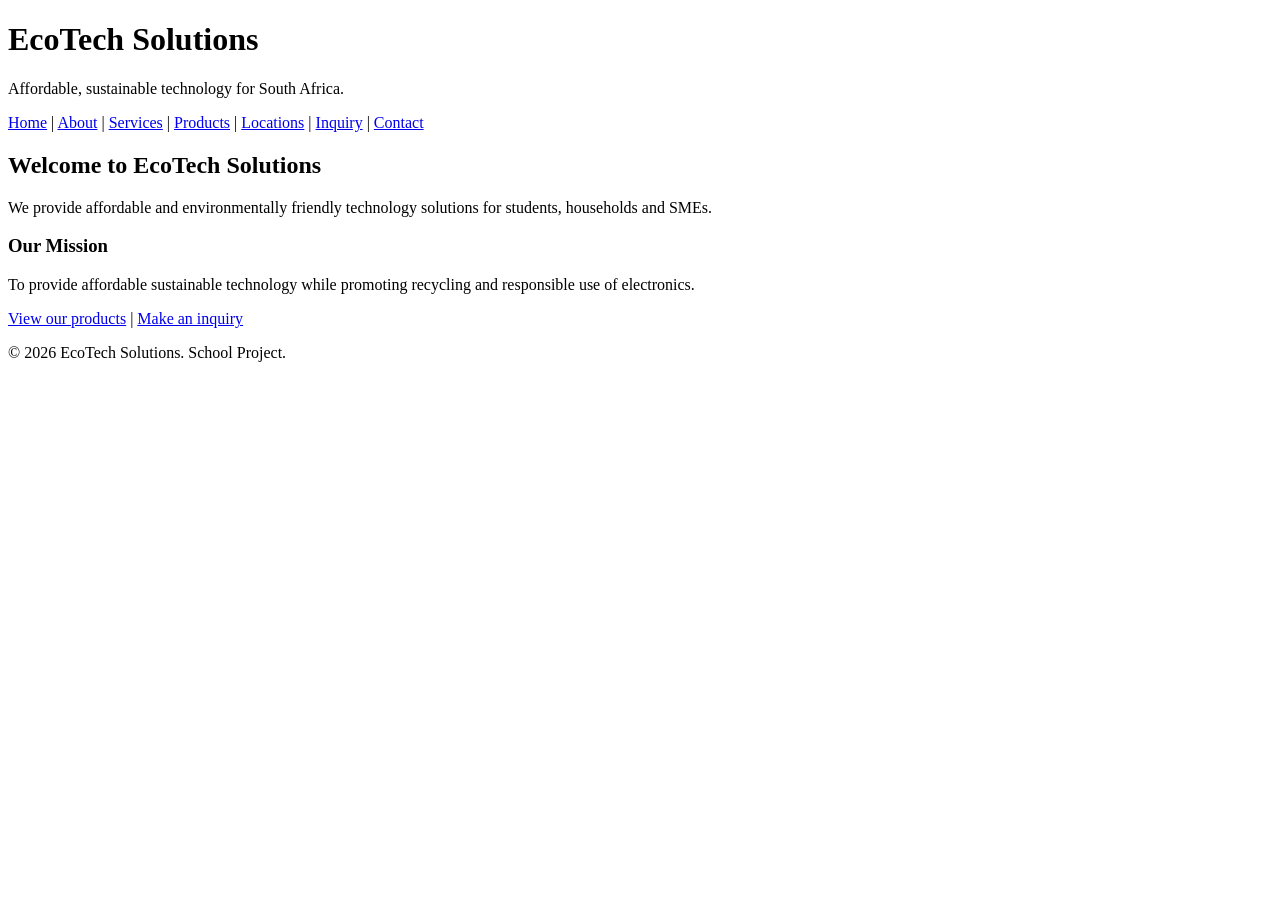
==== index.html @ 3eddca94 "Add files via upload" ====
<!DOCTYPE html>
<html lang="en">
<head>
    <meta charset="UTF-8">
    <meta name="viewport" content="width=device-width, initial-scale=1.0">
    <title>EcoTech Solutions - Home</title>
</head>
<body>
    <header>
        <h1>EcoTech Solutions</h1>
        <p>Affordable, sustainable technology for South Africa.</p>
        <nav>
            <a href="index.html">Home</a> |
            <a href="about.html">About</a> |
            <a href="services.html">Services</a> |
            <a href="products.html">Products</a> |
            <a href="locations.html">Locations</a> |
            <a href="inquiry.html">Inquiry</a> |
            <a href="contact.html">Contact</a>
        </nav>
    </header>

    <main>
        <h2>Welcome to EcoTech Solutions</h2>
        <p>We provide affordable and environmentally friendly technology solutions for students, households and SMEs.</p>

        <h3>Our Mission</h3>
        <p>To provide affordable sustainable technology while promoting recycling and responsible use of electronics.</p>

        <p><a href="products.html">View our products</a> | <a href="inquiry.html">Make an inquiry</a></p>
    </main>

    <footer>
        <p>&copy; 2026 EcoTech Solutions. School Project.</p>
    </footer>
</body>
</html>
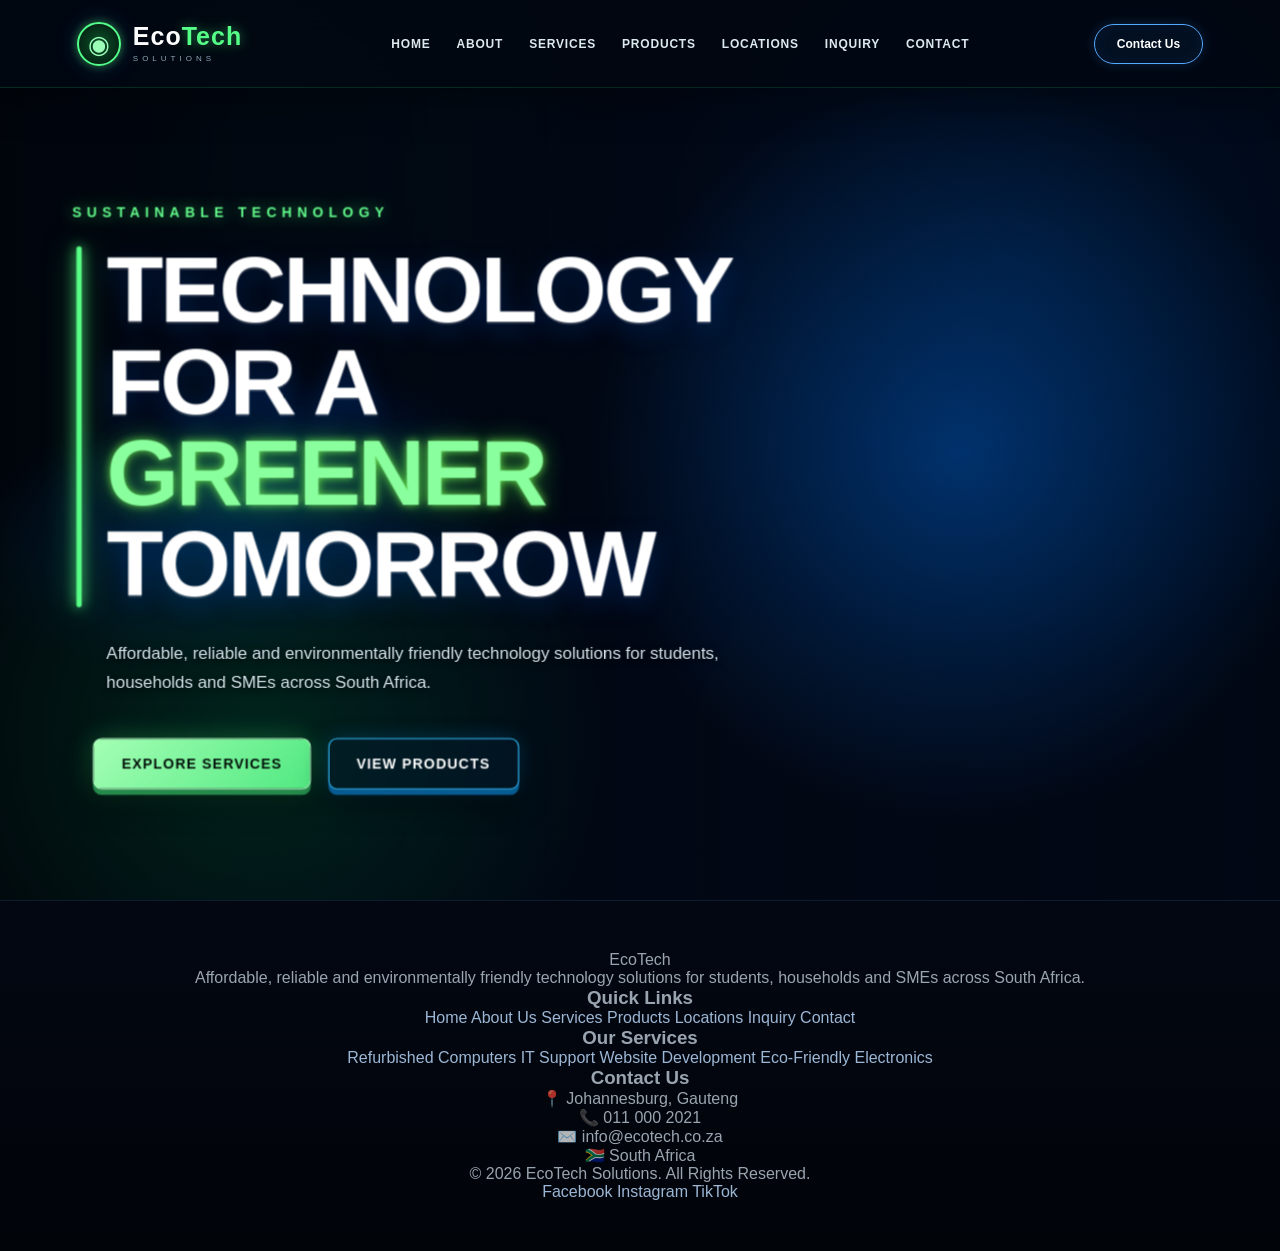
==== commit d12f350c: "Add files via upload" ====
--- a/index.html
+++ b/index.html
@@ -1,37 +1,158 @@
 <!DOCTYPE html>
 <html lang="en">
+
 <head>
     <meta charset="UTF-8">
     <meta name="viewport" content="width=device-width, initial-scale=1.0">
+
     <title>EcoTech Solutions - Home</title>
+
+    <link rel="stylesheet" href="style.css">
 </head>
+
 <body>
-    <header>
-        <h1>EcoTech Solutions</h1>
-        <p>Affordable, sustainable technology for South Africa.</p>
+
+    <!-- HEADER -->
+    <header class="site-header">
+
+        <div class="brand">
+
+            <div class="logo-circle">◉</div>
+
+            <div>
+                <h1>Eco<span>Tech</span></h1>
+                <small>SOLUTIONS</small>
+            </div>
+
+        </div>
+
+
+        <!-- NAVIGATION -->
         <nav>
-            <a href="index.html">Home</a> |
-            <a href="about.html">About</a> |
-            <a href="services.html">Services</a> |
-            <a href="products.html">Products</a> |
-            <a href="locations.html">Locations</a> |
-            <a href="inquiry.html">Inquiry</a> |
+
+            <a href="index.html">Home</a>
+
+            <a href="about.html">About</a>
+
+            <a href="services.html">Services</a>
+
+            <a href="product.html">Products</a>
+
+            <a href="locations.html">Locations</a>
+
+            <a href="inquiry.html">Inquiry</a>
+
             <a href="contact.html">Contact</a>
+
         </nav>
+
+
+        <!-- CONTACT BUTTON -->
+        <a href="contact.html" class="header-button">
+            Contact Us
+        </a>
+
     </header>
 
+
+    <!-- HERO SECTION -->
     <main>
-        <h2>Welcome to EcoTech Solutions</h2>
-        <p>We provide affordable and environmentally friendly technology solutions for students, households and SMEs.</p>
 
-        <h3>Our Mission</h3>
-        <p>To provide affordable sustainable technology while promoting recycling and responsible use of electronics.</p>
+        <section class="hero">
 
-        <p><a href="products.html">View our products</a> | <a href="inquiry.html">Make an inquiry</a></p>
+            <div class="hero-content">
+
+                <p class="eyebrow">
+                    SUSTAINABLE TECHNOLOGY
+                </p>
+
+
+                <h2>
+                    TECHNOLOGY FOR A
+                    <span>GREENER</span>
+                    TOMORROW
+                </h2>
+
+
+                <p class="hero-text">
+                    Affordable, reliable and environmentally friendly
+                    technology solutions for students, households and
+                    SMEs across South Africa.
+                </p>
+
+
+                <div class="hero-buttons">
+
+                    <a href="services.html" class="btn btn-primary">
+                        Explore Services
+                    </a>
+
+                    <a href="product.html" class="btn btn-outline">
+                        View Products
+                    </a>
+
+                </div>
+
+            </div>
+
+        </section>
+
     </main>
 
-    <footer>
-        <p>&copy; 2026 EcoTech Solutions. School Project.</p>
-    </footer>
-</body>
-</html>
+    <footer class="site-footer">
+
+    <div class="footer-container">
+
+        <div class="footer-brand">
+            <div class="footer-logo">
+                <span>Eco</span>Tech
+            </div>
+
+            <p>
+                Affordable, reliable and environmentally friendly
+                technology solutions for students, households and SMEs
+                across South Africa.
+            </p>
+        </div>
+
+        <div class="footer-section">
+            <h3>Quick Links</h3>
+            <a href="index.html">Home</a>
+            <a href="about.html">About Us</a>
+            <a href="services.html">Services</a>
+            <a href="products.html">Products</a>
+            <a href="locations.html">Locations</a>
+            <a href="inquiry.html">Inquiry</a>
+            <a href="contact.html">Contact</a>
+        </div>
+
+        <div class="footer-section">
+            <h3>Our Services</h3>
+            <a href="services.html">Refurbished Computers</a>
+            <a href="services.html">IT Support</a>
+            <a href="services.html">Website Development</a>
+            <a href="services.html">Eco-Friendly Electronics</a>
+        </div>
+
+        <div class="footer-section">
+            <h3>Contact Us</h3>
+            <p>📍 Johannesburg, Gauteng</p>
+            <p>📞 011 000 2021</p>
+            <p>✉️ info@ecotech.co.za</p>
+            <p>🇿🇦 South Africa</p>
+        </div>
+
+    </div>
+
+    <div class="footer-bottom">
+        <p>© 2026 EcoTech Solutions. All Rights Reserved.</p>
+
+        <div class="footer-social">
+            <a href="#">Facebook</a>
+            <a href="#">Instagram</a>
+            <a href="#">TikTok</a>
+        </div>
+    </div>
+
+</footer>
+
--- a/style.css
+++ b/style.css
@@ -0,0 +1,1545 @@
+* {
+    margin: 0;
+    padding: 0;
+    box-sizing: border-box;
+}
+
+html {
+    scroll-behavior: smooth;
+}
+
+body {
+    font-family: Arial, Helvetica, sans-serif;
+    background: #020611;
+    color: #ffffff;
+    min-height: 100vh;
+    overflow-x: hidden;
+}
+
+body::before {
+    content: "";
+    position: fixed;
+    inset: 0;
+    background:
+        radial-gradient(circle at 20% 20%, rgba(0, 255, 120, 0.08), transparent 30%),
+        radial-gradient(circle at 80% 30%, rgba(0, 120, 255, 0.12), transparent 35%);
+    pointer-events: none;
+    z-index: -1;
+}
+
+.site-header {
+    width: 100%;
+    min-height: 88px;
+    padding: 16px 6%;
+    display: flex;
+    align-items: center;
+    justify-content: space-between;
+    gap: 30px;
+    position: relative;
+    z-index: 10;
+    background: rgba(2, 7, 18, 0.88);
+    border-bottom: 1px solid rgba(0, 255, 130, 0.15);
+    backdrop-filter: blur(18px);
+    box-shadow: 0 10px 40px rgba(0, 0, 0, 0.35);
+}
+
+.brand {
+    display: flex;
+    align-items: center;
+    gap: 12px;
+    min-width: 190px;
+}
+
+.logo-circle {
+    width: 44px;
+    height: 44px;
+    border-radius: 50%;
+    display: flex;
+    align-items: center;
+    justify-content: center;
+    color: #9cffb8;
+    font-size: 25px;
+    border: 2px solid #53ff8a;
+    background: radial-gradient(circle, #0b542b, #03130c);
+    box-shadow:
+        0 0 10px rgba(70, 255, 130, 0.7),
+        inset 0 0 15px rgba(70, 255, 130, 0.3);
+    transform: translateZ(20px);
+}
+
+.brand h1 {
+    font-size: 25px;
+    letter-spacing: 1px;
+    font-weight: 900;
+    line-height: 1;
+}
+
+.brand h1 span {
+    color: #55ff87;
+    text-shadow: 0 0 12px rgba(80, 255, 130, 0.5);
+}
+
+.brand small {
+    display: block;
+    margin-top: 5px;
+    font-size: 8px;
+    letter-spacing: 4px;
+    color: #8fa7b7;
+}
+
+nav {
+    display: flex;
+    align-items: center;
+    justify-content: center;
+    gap: 26px;
+}
+
+nav a {
+    color: #dce9ef;
+    text-decoration: none;
+    font-size: 12px;
+    font-weight: 700;
+    letter-spacing: 0.8px;
+    text-transform: uppercase;
+    position: relative;
+    padding: 10px 0;
+    transition: 0.3s ease;
+}
+
+nav a::after {
+    content: "";
+    position: absolute;
+    left: 50%;
+    bottom: 2px;
+    width: 0;
+    height: 2px;
+    background: #54ff8a;
+    box-shadow: 0 0 10px #54ff8a;
+    transform: translateX(-50%);
+    transition: 0.3s ease;
+}
+
+nav a:hover {
+    color: #59ff8d;
+    text-shadow: 0 0 10px rgba(80, 255, 130, 0.6);
+    transform: translateY(-2px);
+}
+
+nav a:hover::after {
+    width: 100%;
+}
+
+.header-button {
+    color: #ffffff;
+    text-decoration: none;
+    padding: 12px 22px;
+    border: 1px solid #55a9ff;
+    border-radius: 30px;
+    font-size: 12px;
+    font-weight: 700;
+    white-space: nowrap;
+    background: rgba(20, 80, 150, 0.12);
+    box-shadow:
+        0 0 12px rgba(60, 150, 255, 0.2),
+        inset 0 0 15px rgba(60, 150, 255, 0.05);
+    transition: 0.35s ease;
+}
+
+.header-button:hover {
+    color: #ffffff;
+    background: #0879d9;
+    border-color: #72c0ff;
+    transform: translateY(-3px) scale(1.04);
+    box-shadow:
+        0 8px 25px rgba(0, 130, 255, 0.35),
+        0 0 20px rgba(0, 150, 255, 0.35);
+}
+
+main {
+    width: 100%;
+}
+
+.hero {
+    min-height: calc(100vh - 88px);
+    position: relative;
+    display: flex;
+    align-items: center;
+    padding: 90px 8%;
+    overflow: hidden;
+    isolation: isolate;
+    background-image:
+        linear-gradient(
+            90deg,
+            rgba(1, 5, 12, 0.96) 0%,
+            rgba(1, 7, 18, 0.88) 28%,
+            rgba(2, 10, 25, 0.45) 58%,
+            rgba(0, 10, 25, 0.28) 100%
+        ),
+        url("images/hero.jpg");
+    background-size: cover;
+    background-position: center;
+    background-repeat: no-repeat;
+}
+
+.hero::before {
+    content: "";
+    position: absolute;
+    inset: -5%;
+    z-index: -2;
+    background:
+        radial-gradient(circle at 75% 50%, rgba(0, 115, 255, 0.18), transparent 35%),
+        radial-gradient(circle at 25% 60%, rgba(0, 255, 120, 0.08), transparent 30%);
+    pointer-events: none;
+}
+
+.hero::after {
+    content: "";
+    position: absolute;
+    inset: 0;
+    z-index: -1;
+    background:
+        linear-gradient(180deg, rgba(0, 0, 0, 0.15), transparent 35%, rgba(0, 0, 0, 0.35)),
+        linear-gradient(90deg, rgba(0, 0, 0, 0.2), transparent 70%);
+    pointer-events: none;
+}
+
+.hero-content {
+    width: min(720px, 100%);
+    position: relative;
+    z-index: 2;
+    transform-style: preserve-3d;
+    animation: heroIn 1s ease-out;
+}
+
+.eyebrow {
+    color: #65ff8e;
+    font-size: 13px;
+    font-weight: 800;
+    letter-spacing: 5px;
+    margin-bottom: 20px;
+    text-shadow: 0 0 15px rgba(80, 255, 130, 0.7);
+}
+
+.hero h2 {
+    position: relative;
+    padding-left: 28px;
+    font-size: clamp(48px, 7vw, 88px);
+    line-height: 0.98;
+    font-weight: 900;
+    letter-spacing: -3px;
+    text-transform: uppercase;
+    text-shadow:
+        0 4px 0 rgba(0, 0, 0, 0.3),
+        0 10px 30px rgba(0, 0, 0, 0.5);
+}
+
+.hero h2::before {
+    content: "";
+    position: absolute;
+    left: 0;
+    top: 2px;
+    bottom: 2px;
+    width: 5px;
+    border-radius: 5px;
+    background: #58ff86;
+    box-shadow:
+        0 0 12px #58ff86,
+        0 0 30px rgba(70, 255, 130, 0.65);
+}
+
+.hero h2 span {
+    display: block;
+    color: #8aff9e;
+    text-shadow:
+        0 0 8px rgba(90, 255, 130, 0.7),
+        0 0 25px rgba(50, 255, 120, 0.35),
+        0 4px 0 rgba(0, 80, 40, 0.4);
+}
+
+.hero-text {
+    max-width: 650px;
+    margin: 28px 0 32px 28px;
+    color: #d3e0e7;
+    font-size: 16px;
+    line-height: 1.7;
+    text-shadow: 0 2px 8px #000;
+}
+
+.hero-buttons {
+    display: flex;
+    align-items: center;
+    gap: 16px;
+    margin-left: 28px;
+    perspective: 800px;
+}
+
+.btn {
+    display: inline-flex;
+    align-items: center;
+    justify-content: center;
+    min-width: 175px;
+    padding: 15px 25px;
+    border-radius: 8px;
+    text-decoration: none;
+    font-size: 13px;
+    font-weight: 800;
+    letter-spacing: 1px;
+    text-transform: uppercase;
+    transition: 0.35s ease;
+    position: relative;
+    transform-style: preserve-3d;
+}
+
+.btn-primary {
+    color: #04110a;
+    background: linear-gradient(135deg, #a4ffb5, #52e982);
+    border: 1px solid #b5ffc4;
+    box-shadow:
+        0 10px 25px rgba(50, 255, 120, 0.2),
+        0 0 20px rgba(50, 255, 120, 0.15);
+}
+
+.btn-primary:hover {
+    transform: translateY(-6px) rotateX(8deg) scale(1.04);
+    box-shadow:
+        0 18px 35px rgba(50, 255, 120, 0.3),
+        0 0 30px rgba(50, 255, 120, 0.4);
+}
+
+.btn-outline {
+    color: #ffffff;
+    background: rgba(5, 30, 55, 0.35);
+    border: 1px solid #37bfff;
+    box-shadow:
+        inset 0 0 15px rgba(30, 170, 255, 0.08),
+        0 0 12px rgba(30, 170, 255, 0.12);
+}
+
+.btn-outline:hover {
+    color: #ffffff;
+    background: rgba(0, 125, 220, 0.3);
+    transform: translateY(-6px) rotateX(8deg) scale(1.04);
+    box-shadow:
+        0 18px 35px rgba(0, 140, 255, 0.25),
+        0 0 25px rgba(0, 170, 255, 0.35);
+}
+
+section:not(.hero) {
+    padding: 90px 8%;
+    background: #030914;
+}
+
+section:not(.hero) h1,
+section:not(.hero) h2 {
+    color: #ffffff;
+    margin-bottom: 20px;
+}
+
+section:not(.hero) p {
+    color: #b8c9d2;
+    line-height: 1.7;
+}
+
+.card,
+.service-card,
+.product-card {
+    background: linear-gradient(
+        145deg,
+        rgba(15, 45, 65, 0.8),
+        rgba(3, 12, 25, 0.9)
+    );
+    border: 1px solid rgba(80, 255, 140, 0.18);
+    border-radius: 18px;
+    padding: 28px;
+    box-shadow:
+        0 15px 40px rgba(0, 0, 0, 0.35),
+        inset 0 1px 0 rgba(255, 255, 255, 0.05);
+    transform-style: preserve-3d;
+    transition: 0.4s ease;
+}
+
+.card:hover,
+.service-card:hover,
+.product-card:hover {
+    transform: translateY(-10px) rotateX(3deg) rotateY(-3deg);
+    border-color: rgba(80, 255, 140, 0.5);
+    box-shadow:
+        0 25px 55px rgba(0, 0, 0, 0.5),
+        0 0 25px rgba(50, 255, 120, 0.12);
+}
+
+button,
+input,
+textarea,
+select {
+    font-family: inherit;
+}
+
+input,
+textarea,
+select {
+    width: 100%;
+    padding: 14px 16px;
+    margin-top: 8px;
+    color: #ffffff;
+    background: rgba(3, 15, 28, 0.9);
+    border: 1px solid rgba(80, 180, 255, 0.3);
+    border-radius: 8px;
+    outline: none;
+    transition: 0.3s ease;
+}
+
+input:focus,
+textarea:focus,
+select:focus {
+    border-color: #55ff8a;
+    box-shadow: 0 0 15px rgba(80, 255, 130, 0.15);
+}
+
+textarea {
+    min-height: 140px;
+    resize: vertical;
+}
+
+footer {
+    padding: 30px 8%;
+    text-align: center;
+    color: #8da2ad;
+    background: #01050b;
+    border-top: 1px solid rgba(80, 255, 130, 0.12);
+}
+
+@keyframes heroIn {
+    from {
+        opacity: 0;
+        transform: translateY(35px) translateZ(-40px);
+    }
+
+    to {
+        opacity: 1;
+        transform: translateY(0) translateZ(0);
+    }
+}
+
+@media (max-width: 1100px) {
+    .site-header {
+        padding: 15px 4%;
+    }
+
+    nav {
+        gap: 16px;
+    }
+
+    nav a {
+        font-size: 10px;
+    }
+
+    .hero {
+        padding: 80px 6%;
+    }
+}
+
+@media (max-width: 850px) {
+    .site-header {
+        flex-wrap: wrap;
+        justify-content: center;
+    }
+
+    .brand {
+        width: 100%;
+        justify-content: center;
+    }
+
+    nav {
+        order: 3;
+        width: 100%;
+        flex-wrap: wrap;
+    }
+
+    .header-button {
+        position: absolute;
+        right: 20px;
+        top: 18px;
+    }
+
+    .hero {
+        min-height: 720px;
+        padding: 70px 7%;
+        background-position: 65% center;
+    }
+
+    .hero h2 {
+        font-size: clamp(45px, 9vw, 70px);
+    }
+}
+
+@media (max-width: 600px) {
+    .site-header {
+        min-height: auto;
+        padding: 18px 5%;
+    }
+
+    .header-button {
+        display: none;
+    }
+
+    nav {
+        gap: 12px 18px;
+    }
+
+    nav a {
+        font-size: 9px;
+    }
+
+    .hero {
+        min-height: 700px;
+        padding: 60px 7%;
+        background-position: 62% center;
+    }
+
+    .hero h2 {
+        padding-left: 20px;
+        font-size: clamp(42px, 12vw, 62px);
+        letter-spacing: -2px;
+    }
+
+    .hero h2::before {
+        width: 4px;
+    }
+
+    .eyebrow {
+        font-size: 10px;
+        letter-spacing: 3px;
+    }
+
+    .hero-text {
+        margin-left: 20px;
+        font-size: 14px;
+    }
+
+    .hero-buttons {
+        margin-left: 20px;
+        flex-direction: column;
+        align-items: stretch;
+    }
+
+    .btn {
+        width: 100%;
+    }
+}
+.hero-content {
+    transform-style: preserve-3d;
+    perspective: 1000px;
+}
+
+.hero-content .eyebrow {
+    transform: translateZ(35px);
+}
+
+.hero h2 {
+    transform: translateZ(45px);
+    text-shadow:
+        0 2px 0 #b7c5ce,
+        0 5px 0 rgba(0, 40, 60, 0.7),
+        0 12px 25px rgba(0, 0, 0, 0.8),
+        0 0 30px rgba(70, 255, 140, 0.15);
+}
+
+.hero h2 span {
+    transform: translateZ(15px);
+    text-shadow:
+        0 2px 0 #3d9e55,
+        0 5px 0 rgba(0, 60, 30, 0.8),
+        0 0 15px rgba(80, 255, 130, 0.8),
+        0 0 35px rgba(80, 255, 130, 0.45);
+}
+
+.hero-text {
+    transform: translateZ(30px);
+}
+
+.hero-buttons {
+    transform: translateZ(50px);
+}
+
+.btn {
+    transform-style: preserve-3d;
+    transition: transform 0.35s ease, box-shadow 0.35s ease;
+}
+
+.btn-primary {
+    box-shadow:
+        0 5px 0 #25894b,
+        0 12px 25px rgba(0, 0, 0, 0.5),
+        0 0 25px rgba(70, 255, 130, 0.3);
+}
+
+.btn-primary:hover {
+    transform: translateY(-7px) translateZ(15px) rotateX(5deg);
+    box-shadow:
+        0 8px 0 #25894b,
+        0 20px 35px rgba(0, 0, 0, 0.6),
+        0 0 35px rgba(70, 255, 130, 0.6);
+}
+
+.btn-outline {
+    box-shadow:
+        0 5px 0 #075b91,
+        0 12px 25px rgba(0, 0, 0, 0.5),
+        0 0 20px rgba(30, 170, 255, 0.25);
+}
+
+.btn-outline:hover {
+    transform: translateY(-7px) translateZ(15px) rotateX(5deg);
+    box-shadow:
+        0 8px 0 #075b91,
+        0 20px 35px rgba(0, 0, 0, 0.6),
+        0 0 35px rgba(30, 180, 255, 0.6);
+}
+
+.hero::before {
+    animation: blueGlow 7s ease-in-out infinite alternate;
+}
+
+@keyframes blueGlow {
+    0% {
+        opacity: 0.45;
+        transform: scale(1);
+    }
+
+    100% {
+        opacity: 0.9;
+        transform: scale(1.08);
+    }
+}
+
+.logo-circle {
+    transform-style: preserve-3d;
+    animation: logoFloat 4s ease-in-out infinite;
+}
+
+@keyframes logoFloat {
+    0%,
+    100% {
+        transform: translateY(0) rotateY(0deg);
+    }
+
+    50% {
+        transform: translateY(-4px) rotateY(12deg);
+    }
+}
+.hero {
+    position: relative;
+    overflow: hidden;
+    isolation: isolate;
+    perspective: 1200px;
+}
+
+.hero::before {
+    content: "";
+    position: absolute;
+    inset: 0;
+    background:
+        radial-gradient(circle at 75% 45%, rgba(0, 120, 255, 0.35), transparent 35%),
+        radial-gradient(circle at 20% 80%, rgba(0, 255, 120, 0.12), transparent 30%);
+    z-index: -1;
+    pointer-events: none;
+}
+
+.hero::after {
+    content: "";
+    position: absolute;
+    width: 500px;
+    height: 500px;
+    right: -180px;
+    top: 50%;
+    transform: translateY(-50%) rotateX(55deg) rotateZ(-20deg);
+    border-radius: 50%;
+    background: radial-gradient(
+        circle,
+        rgba(0, 140, 255, 0.25),
+        rgba(0, 80, 255, 0.08) 45%,
+        transparent 70%
+    );
+    filter: blur(15px);
+    z-index: -1;
+    animation: heroGlow 6s ease-in-out infinite alternate;
+}
+
+.hero-content {
+    position: relative;
+    z-index: 2;
+    transform-style: preserve-3d;
+    animation: heroEntrance 1.2s ease-out;
+}
+
+.hero h2 {
+    text-shadow:
+        0 2px 0 rgba(255, 255, 255, 0.15),
+        0 8px 25px rgba(0, 100, 255, 0.25);
+    transform: translateZ(30px);
+}
+
+.hero h2 span {
+    text-shadow:
+        0 0 8px rgba(120, 255, 80, 0.8),
+        0 0 25px rgba(80, 255, 100, 0.45),
+        0 8px 25px rgba(0, 0, 0, 0.35);
+}
+
+.hero-buttons {
+    transform: translateZ(45px);
+}
+
+.btn {
+    position: relative;
+    overflow: hidden;
+    transform-style: preserve-3d;
+    transition:
+        transform 0.35s ease,
+        box-shadow 0.35s ease,
+        background 0.35s ease;
+}
+
+.btn::before {
+    content: "";
+    position: absolute;
+    top: 0;
+    left: -120%;
+    width: 70%;
+    height: 100%;
+    background: linear-gradient(
+        90deg,
+        transparent,
+        rgba(255, 255, 255, 0.5),
+        transparent
+    );
+    transform: skewX(-25deg);
+    transition: left 0.6s ease;
+}
+
+.btn:hover::before {
+    left: 150%;
+}
+
+.btn:hover {
+    transform: translateY(-6px) translateZ(20px);
+}
+
+.btn-primary:hover {
+    box-shadow:
+        0 12px 30px rgba(80, 255, 120, 0.35),
+        0 0 25px rgba(80, 255, 120, 0.2);
+}
+
+.btn-outline:hover {
+    box-shadow:
+        0 12px 30px rgba(0, 140, 255, 0.35),
+        0 0 25px rgba(0, 140, 255, 0.2);
+}
+
+nav a {
+    position: relative;
+    transition:
+        color 0.3s ease,
+        transform 0.3s ease;
+}
+
+nav a:hover {
+    transform: translateY(-3px);
+}
+
+nav a::after {
+    content: "";
+    position: absolute;
+    left: 50%;
+    bottom: -8px;
+    width: 0;
+    height: 2px;
+    background: #7dff70;
+    box-shadow: 0 0 10px rgba(125, 255, 112, 0.8);
+    transform: translateX(-50%);
+    transition: width 0.3s ease;
+}
+
+nav a:hover::after {
+    width: 100%;
+}
+
+.header-button {
+    transform-style: preserve-3d;
+    transition:
+        transform 0.3s ease,
+        box-shadow 0.3s ease;
+}
+
+.header-button:hover {
+    transform: translateY(-4px) translateZ(15px);
+    box-shadow:
+        0 8px 25px rgba(0, 140, 255, 0.25),
+        0 0 15px rgba(80, 255, 120, 0.15);
+}
+
+.brand {
+    transform-style: preserve-3d;
+    transition: transform 0.35s ease;
+}
+
+.brand:hover {
+    transform: translateZ(20px) rotateY(-4deg);
+}
+
+.logo-circle {
+    box-shadow:
+        0 0 10px rgba(100, 255, 100, 0.45),
+        0 0 25px rgba(0, 150, 255, 0.2);
+    transition:
+        transform 0.4s ease,
+        box-shadow 0.4s ease;
+}
+
+.brand:hover .logo-circle {
+    transform: rotate(15deg) scale(1.08);
+    box-shadow:
+        0 0 15px rgba(100, 255, 100, 0.7),
+        0 0 35px rgba(0, 150, 255, 0.3);
+}
+
+@keyframes heroGlow {
+    0% {
+        transform: translateY(-50%) rotateX(55deg) rotateZ(-20deg) scale(0.95);
+        opacity: 0.65;
+    }
+
+    100% {
+        transform: translateY(-50%) rotateX(55deg) rotateZ(-20deg) scale(1.08);
+        opacity: 1;
+    }
+}
+
+@keyframes heroEntrance {
+    0% {
+        opacity: 0;
+        transform: translateY(35px) translateZ(-50px);
+    }
+
+    100% {
+        opacity: 1;
+        transform: translateY(0) translateZ(0);
+    }
+}
+
+@media (prefers-reduced-motion: reduce) {
+    *,
+    *::before,
+    *::after {
+        animation-duration: 0.01ms !important;
+        animation-iteration-count: 1 !important;
+        transition-duration: 0.01ms !important;
+    }
+}
+section:not(.hero) {
+    position: relative;
+    padding: 90px 8%;
+    background:
+        radial-gradient(circle at 80% 20%, rgba(0, 100, 255, 0.12), transparent 35%),
+        radial-gradient(circle at 15% 80%, rgba(70, 255, 120, 0.08), transparent 30%),
+        #030712;
+    overflow: hidden;
+}
+
+section:not(.hero)::before {
+    content: "";
+    position: absolute;
+    inset: 0;
+    background-image:
+        linear-gradient(rgba(80, 150, 255, 0.035) 1px, transparent 1px),
+        linear-gradient(90deg, rgba(80, 150, 255, 0.035) 1px, transparent 1px);
+    background-size: 50px 50px;
+    mask-image: linear-gradient(to bottom, transparent, black 20%, black 80%, transparent);
+    pointer-events: none;
+}
+
+section:not(.hero) > * {
+    position: relative;
+    z-index: 2;
+}
+
+section:not(.hero) h1,
+section:not(.hero) h2 {
+    color: #f4f8ff;
+    text-shadow: 0 5px 20px rgba(0, 130, 255, 0.2);
+}
+
+section:not(.hero) h2 span,
+section:not(.hero) h1 span {
+    color: #7dff70;
+    text-shadow:
+        0 0 10px rgba(125, 255, 112, 0.5),
+        0 0 25px rgba(125, 255, 112, 0.2);
+}
+
+section:not(.hero) p {
+    color: rgba(220, 232, 245, 0.78);
+    line-height: 1.8;
+}
+
+.card,
+.service-card,
+.product-card,
+.location-card,
+.feature-card,
+.about-card {
+    position: relative;
+    background:
+        linear-gradient(
+            145deg,
+            rgba(20, 45, 80, 0.72),
+            rgba(3, 12, 28, 0.9)
+        );
+    border: 1px solid rgba(80, 170, 255, 0.2);
+    border-radius: 18px;
+    padding: 30px;
+    box-shadow:
+        0 20px 50px rgba(0, 0, 0, 0.35),
+        inset 0 1px 0 rgba(255, 255, 255, 0.06);
+    backdrop-filter: blur(14px);
+    transform-style: preserve-3d;
+    transition:
+        transform 0.4s ease,
+        border-color 0.4s ease,
+        box-shadow 0.4s ease;
+}
+
+.card:hover,
+.service-card:hover,
+.product-card:hover,
+.location-card:hover,
+.feature-card:hover,
+.about-card:hover {
+    transform: translateY(-12px) rotateX(3deg) rotateY(-3deg);
+    border-color: rgba(125, 255, 112, 0.55);
+    box-shadow:
+        0 30px 70px rgba(0, 0, 0, 0.5),
+        0 0 30px rgba(0, 120, 255, 0.12),
+        inset 0 1px 0 rgba(255, 255, 255, 0.1);
+}
+
+.card::before,
+.service-card::before,
+.product-card::before,
+.location-card::before,
+.feature-card::before,
+.about-card::before {
+    content: "";
+    position: absolute;
+    inset: 0;
+    border-radius: inherit;
+    background: linear-gradient(
+        135deg,
+        rgba(255, 255, 255, 0.08),
+        transparent 35%
+    );
+    pointer-events: none;
+}
+
+.card h3,
+.service-card h3,
+.product-card h3,
+.location-card h3,
+.feature-card h3,
+.about-card h3 {
+    color: #ffffff;
+    margin-bottom: 12px;
+}
+
+.card:hover h3,
+.service-card:hover h3,
+.product-card:hover h3,
+.location-card:hover h3,
+.feature-card:hover h3,
+.about-card:hover h3 {
+    color: #9cff91;
+}
+
+.card a,
+.service-card a,
+.product-card a,
+.location-card a {
+    display: inline-block;
+    margin-top: 15px;
+    color: #7dff70;
+    text-decoration: none;
+    font-weight: 700;
+    transition: transform 0.3s ease;
+}
+
+.card a:hover,
+.service-card a:hover,
+.product-card a:hover,
+.location-card a:hover {
+    transform: translateX(6px);
+}
+
+img {
+    max-width: 100%;
+    height: auto;
+    border-radius: 16px;
+    transition:
+        transform 0.5s ease,
+        filter 0.5s ease;
+}
+
+.card:hover img,
+.service-card:hover img,
+.product-card:hover img,
+.location-card:hover img {
+    transform: scale(1.04) translateZ(20px);
+    filter: brightness(1.08) saturate(1.1);
+}
+
+form {
+    background: linear-gradient(
+        145deg,
+        rgba(12, 35, 65, 0.75),
+        rgba(2, 10, 25, 0.9)
+    );
+    border: 1px solid rgba(80, 170, 255, 0.2);
+    border-radius: 20px;
+    padding: 35px;
+    box-shadow:
+        0 25px 60px rgba(0, 0, 0, 0.4),
+        inset 0 1px 0 rgba(255, 255, 255, 0.05);
+    backdrop-filter: blur(15px);
+}
+
+input,
+textarea,
+select {
+    width: 100%;
+    padding: 14px 16px;
+    margin-top: 8px;
+    margin-bottom: 18px;
+    background: rgba(2, 10, 25, 0.8);
+    color: #ffffff;
+    border: 1px solid rgba(80, 170, 255, 0.25);
+    border-radius: 10px;
+    outline: none;
+    transition:
+        border-color 0.3s ease,
+        box-shadow 0.3s ease,
+        transform 0.3s ease;
+}
+
+input:focus,
+textarea:focus,
+select:focus {
+    border-color: #7dff70;
+    box-shadow:
+        0 0 0 3px rgba(125, 255, 112, 0.08),
+        0 0 20px rgba(80, 180, 255, 0.15);
+    transform: translateY(-2px);
+}
+
+label {
+    color: #cfe0f5;
+    font-weight: 600;
+}
+
+footer {
+    position: relative;
+    background:
+        linear-gradient(180deg, #030712, #010409);
+    border-top: 1px solid rgba(80, 170, 255, 0.15);
+    padding: 50px 8%;
+    color: rgba(220, 232, 245, 0.7);
+}
+
+footer a {
+    color: #9cb7d5;
+    text-decoration: none;
+    transition: color 0.3s ease;
+}
+
+footer a:hover {
+    color: #7dff70;
+}
+
+@media (max-width: 900px) {
+    section:not(.hero) {
+        padding: 70px 5%;
+    }
+
+    .card,
+    .service-card,
+    .product-card,
+    .location-card,
+    .feature-card,
+    .about-card {
+        padding: 24px;
+    }
+}
+
+@media (max-width: 600px) {
+    section:not(.hero) {
+        padding: 55px 5%;
+    }
+
+    form {
+        padding: 22px;
+    }
+
+    .card:hover,
+    .service-card:hover,
+    .product-card:hover,
+    .location-card:hover,
+    .feature-card:hover,
+    .about-card:hover {
+        transform: translateY(-6px);
+    }
+}
+/* =========================================
+   RESPONSIVE DESIGN
+   ========================================= */
+
+/* Tablet */
+@media (max-width: 1024px) {
+
+    .container {
+        width: 90%;
+        margin: auto;
+    }
+
+    nav ul {
+        gap: 18px;
+    }
+
+    .hero {
+        min-height: 80vh;
+        padding: 80px 5%;
+    }
+
+    .hero h1 {
+        font-size: 4rem;
+    }
+
+    .hero p {
+        max-width: 600px;
+    }
+
+    .services-grid,
+    .products-grid {
+        grid-template-columns: repeat(2, 1fr);
+    }
+}
+
+
+/* Mobile */
+@media (max-width: 768px) {
+
+    body {
+        overflow-x: hidden;
+    }
+
+    header {
+        padding: 15px 20px;
+    }
+
+    nav ul {
+        flex-direction: column;
+        gap: 12px;
+        text-align: center;
+    }
+
+    nav {
+        display: none;
+    }
+
+    .hero {
+        min-height: auto;
+        padding: 100px 25px 60px;
+        text-align: left;
+    }
+
+    .hero h1 {
+        font-size: 2.8rem;
+        line-height: 1.05;
+    }
+
+    .hero p {
+        font-size: 1rem;
+        line-height: 1.6;
+    }
+
+    .hero-buttons {
+        display: flex;
+        flex-direction: column;
+        gap: 12px;
+        align-items: flex-start;
+    }
+
+    .hero-buttons a {
+        width: 100%;
+        max-width: 250px;
+        text-align: center;
+    }
+
+    .services-grid,
+    .products-grid {
+        grid-template-columns: 1fr;
+    }
+
+    .about-content {
+        grid-template-columns: 1fr;
+    }
+
+    .contact-container {
+        grid-template-columns: 1fr;
+    }
+
+    img {
+        max-width: 100%;
+        height: auto;
+    }
+}
+
+
+/* Small mobile phones */
+@media (max-width: 480px) {
+
+    .hero {
+        padding: 80px 20px 50px;
+    }
+
+    .hero h1 {
+        font-size: 2.2rem;
+    }
+
+    .hero p {
+        font-size: 0.95rem;
+    }
+
+    h2 {
+        font-size: 1.8rem;
+    }
+
+    .btn {
+        width: 100%;
+    }
+}
+.page-content {
+    min-height: calc(100vh - 160px);
+    padding: 120px 8% 80px;
+    position: relative;
+    overflow: hidden;
+}
+
+.page-content::before {
+    content: "";
+    position: absolute;
+    width: 500px;
+    height: 500px;
+    background: radial-gradient(circle, rgba(0, 255, 120, 0.16), transparent 70%);
+    top: 10%;
+    right: -150px;
+    pointer-events: none;
+}
+
+.page-content::after {
+    content: "";
+    position: absolute;
+    width: 400px;
+    height: 400px;
+    background: radial-gradient(circle, rgba(0, 100, 255, 0.18), transparent 70%);
+    bottom: -150px;
+    left: -100px;
+    pointer-events: none;
+}
+
+.page-title {
+    font-size: clamp(42px, 6vw, 80px);
+    font-weight: 900;
+    text-transform: uppercase;
+    letter-spacing: 3px;
+    margin-bottom: 20px;
+    background: linear-gradient(90deg, #ffffff, #8cffb0, #4da6ff);
+    -webkit-background-clip: text;
+    -webkit-text-fill-color: transparent;
+    position: relative;
+    z-index: 2;
+}
+
+.page-subtitle {
+    color: #8cffb0;
+    text-transform: uppercase;
+    letter-spacing: 5px;
+    font-weight: 700;
+    margin-bottom: 15px;
+    position: relative;
+    z-index: 2;
+}
+
+.page-description {
+    max-width: 800px;
+    color: #c9d5e8;
+    font-size: 18px;
+    line-height: 1.8;
+    margin-bottom: 50px;
+    position: relative;
+    z-index: 2;
+}
+
+.content-grid {
+    display: grid;
+    grid-template-columns: repeat(2, 1fr);
+    gap: 30px;
+    position: relative;
+    z-index: 2;
+}
+
+.content-card {
+    padding: 35px;
+    border: 1px solid rgba(77, 166, 255, 0.35);
+    border-radius: 18px;
+    background: rgba(5, 15, 35, 0.72);
+    backdrop-filter: blur(12px);
+    box-shadow: 0 15px 40px rgba(0, 0, 0, 0.4);
+    transition: 0.4s ease;
+}
+
+.content-card:hover {
+    transform: translateY(-10px);
+    border-color: #8cffb0;
+    box-shadow:
+        0 20px 50px rgba(0, 0, 0, 0.5),
+        0 0 25px rgba(0, 255, 120, 0.2);
+}
+
+.content-card h2 {
+    color: #8cffb0;
+    font-size: 26px;
+    margin-bottom: 15px;
+}
+
+.content-card p {
+    color: #d5deec;
+    line-height: 1.7;
+}
+
+.content-card ul {
+    padding-left: 20px;
+    color: #d5deec;
+    line-height: 2;
+}
+
+.content-card li::marker {
+    color: #8cffb0;
+}
+
+.section-heading {
+    text-align: center;
+    font-size: 42px;
+    margin: 70px 0 35px;
+    color: #ffffff;
+}
+
+.highlight {
+    color: #8cffb0;
+}
+
+@media (max-width: 768px) {
+
+    .page-content {
+        padding: 100px 6% 60px;
+    }
+
+    .page-title {
+        font-size: 42px;
+        letter-spacing: 1px;
+    }
+
+    .page-subtitle {
+        font-size: 13px;
+        letter-spacing: 3px;
+    }
+
+    .page-description {
+        font-size: 16px;
+    }
+
+    .content-grid {
+        grid-template-columns: 1fr;
+    }
+
+    .content-card {
+        padding: 25px;
+    }
+
+    .section-heading {
+        font-size: 32px;
+    }
+}
+.location-map {
+    position: relative;
+    max-width: 1000px;
+    height: 600px;
+    margin: 50px auto;
+    border: 1px solid rgba(77, 166, 255, 0.4);
+    border-radius: 25px;
+    overflow: hidden;
+    background:
+        linear-gradient(rgba(0, 20, 50, 0.8), rgba(2, 8, 25, 0.95)),
+        radial-gradient(circle at center, rgba(0, 120, 255, 0.2), transparent 65%);
+    box-shadow:
+        0 0 40px rgba(0, 100, 255, 0.2),
+        inset 0 0 50px rgba(0, 255, 150, 0.05);
+}
+
+.location-map::before {
+    content: "";
+    position: absolute;
+    inset: 0;
+    background-image:
+        linear-gradient(rgba(80, 160, 255, 0.08) 1px, transparent 1px),
+        linear-gradient(90deg, rgba(80, 160, 255, 0.08) 1px, transparent 1px);
+    background-size: 40px 40px;
+}
+
+.map-title {
+    position: absolute;
+    top: 25px;
+    left: 30px;
+    z-index: 5;
+    display: flex;
+    flex-direction: column;
+}
+
+.map-title span {
+    color: #8cffb0;
+    font-size: 18px;
+    font-weight: 800;
+    letter-spacing: 4px;
+}
+
+.map-title small {
+    color: #ffffff;
+    letter-spacing: 3px;
+    margin-top: 5px;
+}
+
+.map-shape {
+    position: absolute;
+    width: 500px;
+    height: 520px;
+    left: 50%;
+    top: 55%;
+    transform: translate(-50%, -50%);
+    clip-path: polygon(
+        48% 2%,
+        67% 8%,
+        78% 20%,
+        88% 35%,
+        96% 52%,
+        88% 70%,
+        78% 82%,
+        65% 91%,
+        52% 98%,
+        42% 90%,
+        30% 80%,
+        22% 65%,
+        13% 53%,
+        18% 39%,
+        10% 27%,
+        24% 19%,
+        34% 8%
+    );
+    background: rgba(20, 80, 140, 0.35);
+    border: 2px solid rgba(80, 180, 255, 0.5);
+    box-shadow: 0 0 50px rgba(0, 120, 255, 0.25);
+}
+
+.map-marker {
+    position: absolute;
+    display: flex;
+    align-items: center;
+    gap: 10px;
+    z-index: 10;
+}
+
+.map-marker span {
+    width: 15px;
+    height: 15px;
+    background: #8cffb0;
+    border: 3px solid #0a1425;
+    border-radius: 50%;
+    box-shadow: 0 0 20px #8cffb0;
+}
+
+.map-marker strong {
+    display: block;
+    color: white;
+    font-size: 15px;
+}
+
+.map-marker small {
+    display: block;
+    color: #8cffb0;
+    font-size: 10px;
+    letter-spacing: 1px;
+}
+
+.johannesburg {
+    top: 27%;
+    right: 20%;
+}
+
+.pretoria {
+    top: 20%;
+    right: 19%;
+}
+
+.durban {
+    top: 50%;
+    right: 10%;
+}
+
+.capetown {
+    bottom: 12%;
+    left: 20%;
+}
+
+@media (max-width: 768px) {
+
+    .location-map {
+        height: 500px;
+    }
+
+    .map-shape {
+        width: 360px;
+        height: 400px;
+    }
+
+    .map-marker strong {
+        font-size: 12px;
+    }
+
+    .map-marker small {
+        font-size: 8px;
+    }
+
+    .johannesburg {
+        right: 5%;
+    }
+
+    .pretoria {
+        right: 4%;
+    }
+
+    .durban {
+        right: 2%;
+    }
+
+    .capetown {
+        left: 8%;
+    }
+}
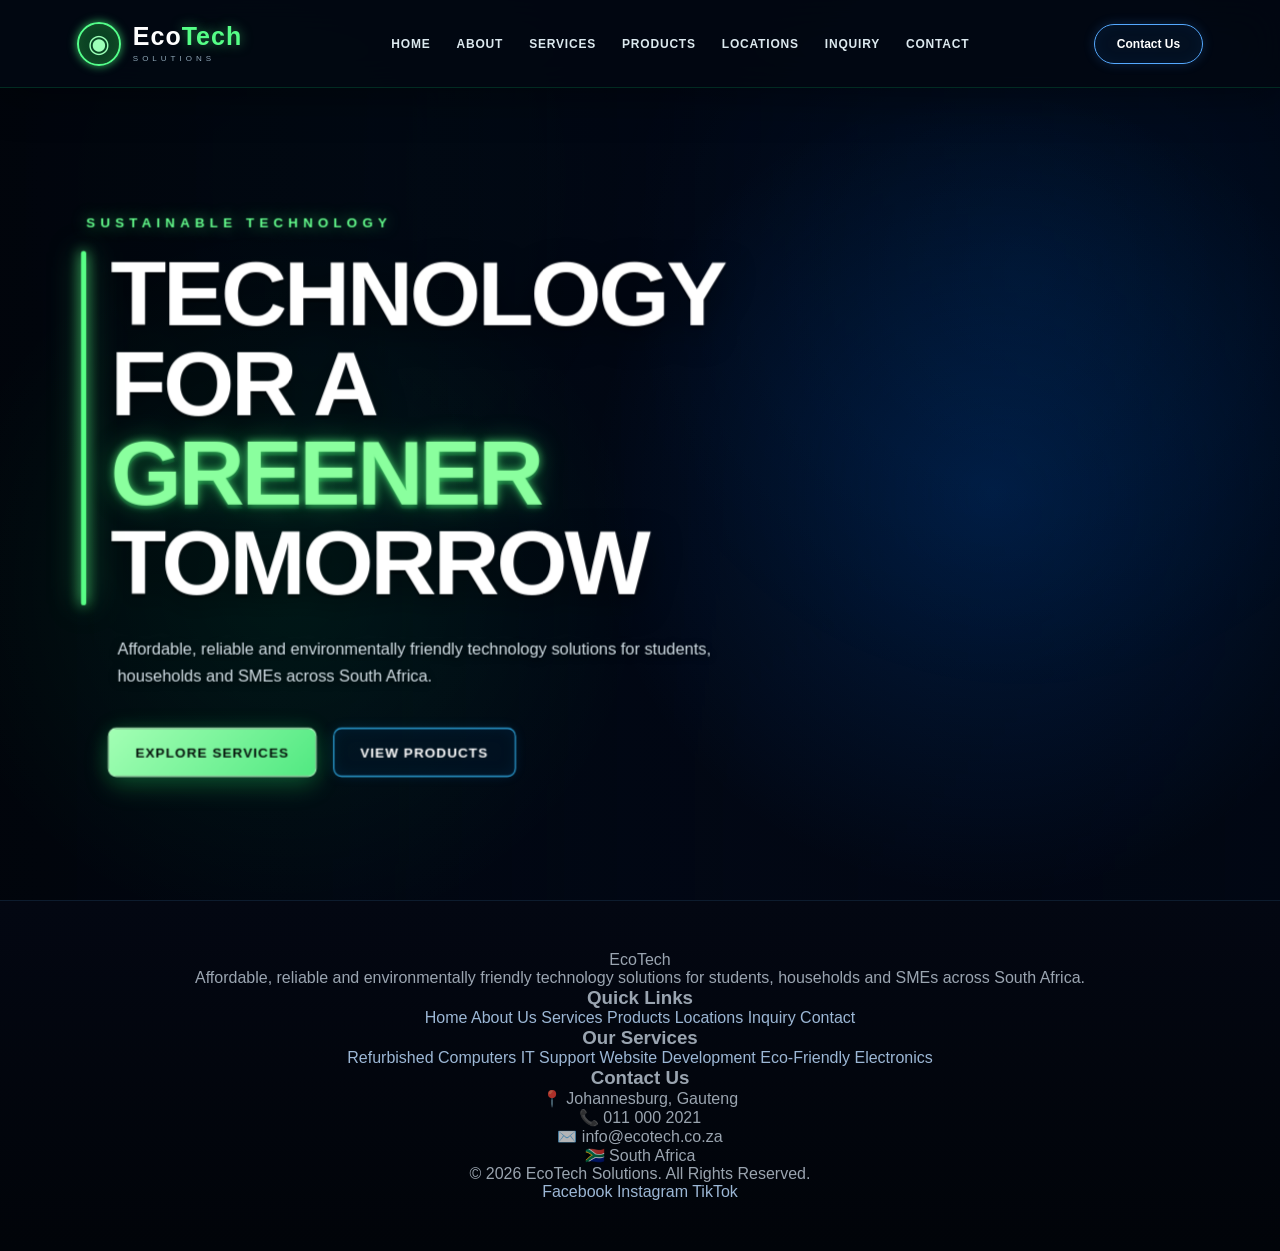
==== commit 5ce071d2: "Add files via upload" ====
--- a/index.html
+++ b/index.html
@@ -36,7 +36,7 @@
 
             <a href="services.html">Services</a>
 
-            <a href="product.html">Products</a>
+            <a href="products.html">Products</a>
 
             <a href="locations.html">Locations</a>
 
@@ -155,4 +155,6 @@
     </div>
 
 </footer>
-
+<script src="script.js"></script>
+</body>
+</html>
--- a/style.css
+++ b/style.css
@@ -27,7 +27,7 @@
     z-index: -1;
 }
 
-.site-header {
+header, .site-header {
     width: 100%;
     min-height: 88px;
     padding: 16px 6%;
@@ -64,7 +64,8 @@
     box-shadow:
         0 0 10px rgba(70, 255, 130, 0.7),
         inset 0 0 15px rgba(70, 255, 130, 0.3);
-    transform: translateZ(20px);
+    transform-style: preserve-3d;
+    animation: logoFloat 4s ease-in-out infinite;
 }
 
 .brand h1 {
@@ -103,7 +104,7 @@
     text-transform: uppercase;
     position: relative;
     padding: 10px 0;
-    transition: 0.3s ease;
+    transition: color 0.3s ease, transform 0.3s ease;
 }
 
 nav a::after {
@@ -116,16 +117,16 @@
     background: #54ff8a;
     box-shadow: 0 0 10px #54ff8a;
     transform: translateX(-50%);
-    transition: 0.3s ease;
-}
-
-nav a:hover {
+    transition: width 0.3s ease;
+}
+
+nav a:hover, nav a.active {
     color: #59ff8d;
     text-shadow: 0 0 10px rgba(80, 255, 130, 0.6);
     transform: translateY(-2px);
 }
 
-nav a:hover::after {
+nav a:hover::after, nav a.active::after {
     width: 100%;
 }
 
@@ -167,6 +168,7 @@
     padding: 90px 8%;
     overflow: hidden;
     isolation: isolate;
+    perspective: 1200px;
     background-image:
         linear-gradient(
             90deg,
@@ -190,17 +192,7 @@
         radial-gradient(circle at 75% 50%, rgba(0, 115, 255, 0.18), transparent 35%),
         radial-gradient(circle at 25% 60%, rgba(0, 255, 120, 0.08), transparent 30%);
     pointer-events: none;
-}
-
-.hero::after {
-    content: "";
-    position: absolute;
-    inset: 0;
-    z-index: -1;
-    background:
-        linear-gradient(180deg, rgba(0, 0, 0, 0.15), transparent 35%, rgba(0, 0, 0, 0.35)),
-        linear-gradient(90deg, rgba(0, 0, 0, 0.2), transparent 70%);
-    pointer-events: none;
+    animation: blueGlow 7s ease-in-out infinite alternate;
 }
 
 .hero-content {
@@ -218,6 +210,7 @@
     letter-spacing: 5px;
     margin-bottom: 20px;
     text-shadow: 0 0 15px rgba(80, 255, 130, 0.7);
+    transform: translateZ(35px);
 }
 
 .hero h2 {
@@ -228,6 +221,7 @@
     font-weight: 900;
     letter-spacing: -3px;
     text-transform: uppercase;
+    transform: translateZ(45px);
     text-shadow:
         0 4px 0 rgba(0, 0, 0, 0.3),
         0 10px 30px rgba(0, 0, 0, 0.5);
@@ -250,6 +244,7 @@
 .hero h2 span {
     display: block;
     color: #8aff9e;
+    transform: translateZ(15px);
     text-shadow:
         0 0 8px rgba(90, 255, 130, 0.7),
         0 0 25px rgba(50, 255, 120, 0.35),
@@ -262,6 +257,7 @@
     color: #d3e0e7;
     font-size: 16px;
     line-height: 1.7;
+    transform: translateZ(30px);
     text-shadow: 0 2px 8px #000;
 }
 
@@ -271,6 +267,7 @@
     gap: 16px;
     margin-left: 28px;
     perspective: 800px;
+    transform: translateZ(50px);
 }
 
 .btn {
@@ -285,559 +282,54 @@
     font-weight: 800;
     letter-spacing: 1px;
     text-transform: uppercase;
+    position: relative;
+    overflow: hidden;
+    transform-style: preserve-3d;
     transition: 0.35s ease;
-    position: relative;
-    transform-style: preserve-3d;
+}
+
+.btn::before {
+    content: "";
+    position: absolute;
+    top: 0;
+    left: -120%;
+    width: 70%;
+    height: 100%;
+    background: linear-gradient(90deg, transparent, rgba(255, 255, 255, 0.5), transparent);
+    transform: skewX(-25deg);
+    transition: left 0.6s ease;
+}
+
+.btn:hover::before {
+    left: 150%;
 }
 
 .btn-primary {
     color: #04110a;
     background: linear-gradient(135deg, #a4ffb5, #52e982);
     border: 1px solid #b5ffc4;
-    box-shadow:
-        0 10px 25px rgba(50, 255, 120, 0.2),
-        0 0 20px rgba(50, 255, 120, 0.15);
+    box-shadow: 0 10px 25px rgba(50, 255, 120, 0.2), 0 0 20px rgba(50, 255, 120, 0.15);
 }
 
 .btn-primary:hover {
-    transform: translateY(-6px) rotateX(8deg) scale(1.04);
-    box-shadow:
-        0 18px 35px rgba(50, 255, 120, 0.3),
-        0 0 30px rgba(50, 255, 120, 0.4);
+    transform: translateY(-6px) translateZ(15px) rotateX(8deg) scale(1.04);
+    box-shadow: 0 18px 35px rgba(50, 255, 120, 0.3), 0 0 30px rgba(50, 255, 120, 0.4);
 }
 
 .btn-outline {
     color: #ffffff;
     background: rgba(5, 30, 55, 0.35);
     border: 1px solid #37bfff;
-    box-shadow:
-        inset 0 0 15px rgba(30, 170, 255, 0.08),
-        0 0 12px rgba(30, 170, 255, 0.12);
+    box-shadow: inset 0 0 15px rgba(30, 170, 255, 0.08), 0 0 12px rgba(30, 170, 255, 0.12);
 }
 
 .btn-outline:hover {
     color: #ffffff;
     background: rgba(0, 125, 220, 0.3);
-    transform: translateY(-6px) rotateX(8deg) scale(1.04);
-    box-shadow:
-        0 18px 35px rgba(0, 140, 255, 0.25),
-        0 0 25px rgba(0, 170, 255, 0.35);
-}
-
-section:not(.hero) {
-    padding: 90px 8%;
-    background: #030914;
-}
-
-section:not(.hero) h1,
-section:not(.hero) h2 {
-    color: #ffffff;
-    margin-bottom: 20px;
-}
-
-section:not(.hero) p {
-    color: #b8c9d2;
-    line-height: 1.7;
-}
-
-.card,
-.service-card,
-.product-card {
-    background: linear-gradient(
-        145deg,
-        rgba(15, 45, 65, 0.8),
-        rgba(3, 12, 25, 0.9)
-    );
-    border: 1px solid rgba(80, 255, 140, 0.18);
-    border-radius: 18px;
-    padding: 28px;
-    box-shadow:
-        0 15px 40px rgba(0, 0, 0, 0.35),
-        inset 0 1px 0 rgba(255, 255, 255, 0.05);
-    transform-style: preserve-3d;
-    transition: 0.4s ease;
-}
-
-.card:hover,
-.service-card:hover,
-.product-card:hover {
-    transform: translateY(-10px) rotateX(3deg) rotateY(-3deg);
-    border-color: rgba(80, 255, 140, 0.5);
-    box-shadow:
-        0 25px 55px rgba(0, 0, 0, 0.5),
-        0 0 25px rgba(50, 255, 120, 0.12);
-}
-
-button,
-input,
-textarea,
-select {
-    font-family: inherit;
-}
-
-input,
-textarea,
-select {
-    width: 100%;
-    padding: 14px 16px;
-    margin-top: 8px;
-    color: #ffffff;
-    background: rgba(3, 15, 28, 0.9);
-    border: 1px solid rgba(80, 180, 255, 0.3);
-    border-radius: 8px;
-    outline: none;
-    transition: 0.3s ease;
-}
-
-input:focus,
-textarea:focus,
-select:focus {
-    border-color: #55ff8a;
-    box-shadow: 0 0 15px rgba(80, 255, 130, 0.15);
-}
-
-textarea {
-    min-height: 140px;
-    resize: vertical;
-}
-
-footer {
-    padding: 30px 8%;
-    text-align: center;
-    color: #8da2ad;
-    background: #01050b;
-    border-top: 1px solid rgba(80, 255, 130, 0.12);
-}
-
-@keyframes heroIn {
-    from {
-        opacity: 0;
-        transform: translateY(35px) translateZ(-40px);
-    }
-
-    to {
-        opacity: 1;
-        transform: translateY(0) translateZ(0);
-    }
-}
-
-@media (max-width: 1100px) {
-    .site-header {
-        padding: 15px 4%;
-    }
-
-    nav {
-        gap: 16px;
-    }
-
-    nav a {
-        font-size: 10px;
-    }
-
-    .hero {
-        padding: 80px 6%;
-    }
-}
-
-@media (max-width: 850px) {
-    .site-header {
-        flex-wrap: wrap;
-        justify-content: center;
-    }
-
-    .brand {
-        width: 100%;
-        justify-content: center;
-    }
-
-    nav {
-        order: 3;
-        width: 100%;
-        flex-wrap: wrap;
-    }
-
-    .header-button {
-        position: absolute;
-        right: 20px;
-        top: 18px;
-    }
-
-    .hero {
-        min-height: 720px;
-        padding: 70px 7%;
-        background-position: 65% center;
-    }
-
-    .hero h2 {
-        font-size: clamp(45px, 9vw, 70px);
-    }
-}
-
-@media (max-width: 600px) {
-    .site-header {
-        min-height: auto;
-        padding: 18px 5%;
-    }
-
-    .header-button {
-        display: none;
-    }
-
-    nav {
-        gap: 12px 18px;
-    }
-
-    nav a {
-        font-size: 9px;
-    }
-
-    .hero {
-        min-height: 700px;
-        padding: 60px 7%;
-        background-position: 62% center;
-    }
-
-    .hero h2 {
-        padding-left: 20px;
-        font-size: clamp(42px, 12vw, 62px);
-        letter-spacing: -2px;
-    }
-
-    .hero h2::before {
-        width: 4px;
-    }
-
-    .eyebrow {
-        font-size: 10px;
-        letter-spacing: 3px;
-    }
-
-    .hero-text {
-        margin-left: 20px;
-        font-size: 14px;
-    }
-
-    .hero-buttons {
-        margin-left: 20px;
-        flex-direction: column;
-        align-items: stretch;
-    }
-
-    .btn {
-        width: 100%;
-    }
-}
-.hero-content {
-    transform-style: preserve-3d;
-    perspective: 1000px;
-}
-
-.hero-content .eyebrow {
-    transform: translateZ(35px);
-}
-
-.hero h2 {
-    transform: translateZ(45px);
-    text-shadow:
-        0 2px 0 #b7c5ce,
-        0 5px 0 rgba(0, 40, 60, 0.7),
-        0 12px 25px rgba(0, 0, 0, 0.8),
-        0 0 30px rgba(70, 255, 140, 0.15);
-}
-
-.hero h2 span {
-    transform: translateZ(15px);
-    text-shadow:
-        0 2px 0 #3d9e55,
-        0 5px 0 rgba(0, 60, 30, 0.8),
-        0 0 15px rgba(80, 255, 130, 0.8),
-        0 0 35px rgba(80, 255, 130, 0.45);
-}
-
-.hero-text {
-    transform: translateZ(30px);
-}
-
-.hero-buttons {
-    transform: translateZ(50px);
-}
-
-.btn {
-    transform-style: preserve-3d;
-    transition: transform 0.35s ease, box-shadow 0.35s ease;
-}
-
-.btn-primary {
-    box-shadow:
-        0 5px 0 #25894b,
-        0 12px 25px rgba(0, 0, 0, 0.5),
-        0 0 25px rgba(70, 255, 130, 0.3);
-}
-
-.btn-primary:hover {
-    transform: translateY(-7px) translateZ(15px) rotateX(5deg);
-    box-shadow:
-        0 8px 0 #25894b,
-        0 20px 35px rgba(0, 0, 0, 0.6),
-        0 0 35px rgba(70, 255, 130, 0.6);
-}
-
-.btn-outline {
-    box-shadow:
-        0 5px 0 #075b91,
-        0 12px 25px rgba(0, 0, 0, 0.5),
-        0 0 20px rgba(30, 170, 255, 0.25);
-}
-
-.btn-outline:hover {
-    transform: translateY(-7px) translateZ(15px) rotateX(5deg);
-    box-shadow:
-        0 8px 0 #075b91,
-        0 20px 35px rgba(0, 0, 0, 0.6),
-        0 0 35px rgba(30, 180, 255, 0.6);
-}
-
-.hero::before {
-    animation: blueGlow 7s ease-in-out infinite alternate;
-}
-
-@keyframes blueGlow {
-    0% {
-        opacity: 0.45;
-        transform: scale(1);
-    }
-
-    100% {
-        opacity: 0.9;
-        transform: scale(1.08);
-    }
-}
-
-.logo-circle {
-    transform-style: preserve-3d;
-    animation: logoFloat 4s ease-in-out infinite;
-}
-
-@keyframes logoFloat {
-    0%,
-    100% {
-        transform: translateY(0) rotateY(0deg);
-    }
-
-    50% {
-        transform: translateY(-4px) rotateY(12deg);
-    }
-}
-.hero {
-    position: relative;
-    overflow: hidden;
-    isolation: isolate;
-    perspective: 1200px;
-}
-
-.hero::before {
-    content: "";
-    position: absolute;
-    inset: 0;
-    background:
-        radial-gradient(circle at 75% 45%, rgba(0, 120, 255, 0.35), transparent 35%),
-        radial-gradient(circle at 20% 80%, rgba(0, 255, 120, 0.12), transparent 30%);
-    z-index: -1;
-    pointer-events: none;
-}
-
-.hero::after {
-    content: "";
-    position: absolute;
-    width: 500px;
-    height: 500px;
-    right: -180px;
-    top: 50%;
-    transform: translateY(-50%) rotateX(55deg) rotateZ(-20deg);
-    border-radius: 50%;
-    background: radial-gradient(
-        circle,
-        rgba(0, 140, 255, 0.25),
-        rgba(0, 80, 255, 0.08) 45%,
-        transparent 70%
-    );
-    filter: blur(15px);
-    z-index: -1;
-    animation: heroGlow 6s ease-in-out infinite alternate;
-}
-
-.hero-content {
-    position: relative;
-    z-index: 2;
-    transform-style: preserve-3d;
-    animation: heroEntrance 1.2s ease-out;
-}
-
-.hero h2 {
-    text-shadow:
-        0 2px 0 rgba(255, 255, 255, 0.15),
-        0 8px 25px rgba(0, 100, 255, 0.25);
-    transform: translateZ(30px);
-}
-
-.hero h2 span {
-    text-shadow:
-        0 0 8px rgba(120, 255, 80, 0.8),
-        0 0 25px rgba(80, 255, 100, 0.45),
-        0 8px 25px rgba(0, 0, 0, 0.35);
-}
-
-.hero-buttons {
-    transform: translateZ(45px);
-}
-
-.btn {
-    position: relative;
-    overflow: hidden;
-    transform-style: preserve-3d;
-    transition:
-        transform 0.35s ease,
-        box-shadow 0.35s ease,
-        background 0.35s ease;
-}
-
-.btn::before {
-    content: "";
-    position: absolute;
-    top: 0;
-    left: -120%;
-    width: 70%;
-    height: 100%;
-    background: linear-gradient(
-        90deg,
-        transparent,
-        rgba(255, 255, 255, 0.5),
-        transparent
-    );
-    transform: skewX(-25deg);
-    transition: left 0.6s ease;
-}
-
-.btn:hover::before {
-    left: 150%;
-}
-
-.btn:hover {
-    transform: translateY(-6px) translateZ(20px);
-}
-
-.btn-primary:hover {
-    box-shadow:
-        0 12px 30px rgba(80, 255, 120, 0.35),
-        0 0 25px rgba(80, 255, 120, 0.2);
-}
-
-.btn-outline:hover {
-    box-shadow:
-        0 12px 30px rgba(0, 140, 255, 0.35),
-        0 0 25px rgba(0, 140, 255, 0.2);
-}
-
-nav a {
-    position: relative;
-    transition:
-        color 0.3s ease,
-        transform 0.3s ease;
-}
-
-nav a:hover {
-    transform: translateY(-3px);
-}
-
-nav a::after {
-    content: "";
-    position: absolute;
-    left: 50%;
-    bottom: -8px;
-    width: 0;
-    height: 2px;
-    background: #7dff70;
-    box-shadow: 0 0 10px rgba(125, 255, 112, 0.8);
-    transform: translateX(-50%);
-    transition: width 0.3s ease;
-}
-
-nav a:hover::after {
-    width: 100%;
-}
-
-.header-button {
-    transform-style: preserve-3d;
-    transition:
-        transform 0.3s ease,
-        box-shadow 0.3s ease;
-}
-
-.header-button:hover {
-    transform: translateY(-4px) translateZ(15px);
-    box-shadow:
-        0 8px 25px rgba(0, 140, 255, 0.25),
-        0 0 15px rgba(80, 255, 120, 0.15);
-}
-
-.brand {
-    transform-style: preserve-3d;
-    transition: transform 0.35s ease;
-}
-
-.brand:hover {
-    transform: translateZ(20px) rotateY(-4deg);
-}
-
-.logo-circle {
-    box-shadow:
-        0 0 10px rgba(100, 255, 100, 0.45),
-        0 0 25px rgba(0, 150, 255, 0.2);
-    transition:
-        transform 0.4s ease,
-        box-shadow 0.4s ease;
-}
-
-.brand:hover .logo-circle {
-    transform: rotate(15deg) scale(1.08);
-    box-shadow:
-        0 0 15px rgba(100, 255, 100, 0.7),
-        0 0 35px rgba(0, 150, 255, 0.3);
-}
-
-@keyframes heroGlow {
-    0% {
-        transform: translateY(-50%) rotateX(55deg) rotateZ(-20deg) scale(0.95);
-        opacity: 0.65;
-    }
-
-    100% {
-        transform: translateY(-50%) rotateX(55deg) rotateZ(-20deg) scale(1.08);
-        opacity: 1;
-    }
-}
-
-@keyframes heroEntrance {
-    0% {
-        opacity: 0;
-        transform: translateY(35px) translateZ(-50px);
-    }
-
-    100% {
-        opacity: 1;
-        transform: translateY(0) translateZ(0);
-    }
-}
-
-@media (prefers-reduced-motion: reduce) {
-    *,
-    *::before,
-    *::after {
-        animation-duration: 0.01ms !important;
-        animation-iteration-count: 1 !important;
-        transition-duration: 0.01ms !important;
-    }
-}
+    transform: translateY(-6px) translateZ(15px) rotateX(8deg) scale(1.04);
+    box-shadow: 0 18px 35px rgba(0, 140, 255, 0.25), 0 0 25px rgba(0, 170, 255, 0.35);
+}
+
 section:not(.hero) {
     position: relative;
     padding: 90px 8%;
@@ -868,15 +360,8 @@
 section:not(.hero) h1,
 section:not(.hero) h2 {
     color: #f4f8ff;
+    margin-bottom: 20px;
     text-shadow: 0 5px 20px rgba(0, 130, 255, 0.2);
-}
-
-section:not(.hero) h2 span,
-section:not(.hero) h1 span {
-    color: #7dff70;
-    text-shadow:
-        0 0 10px rgba(125, 255, 112, 0.5),
-        0 0 25px rgba(125, 255, 112, 0.2);
 }
 
 section:not(.hero) p {
@@ -884,31 +369,73 @@
     line-height: 1.8;
 }
 
+/* Page Standard Layouts */
+.page-content {
+    min-height: calc(100vh - 160px);
+    padding: 120px 8% 80px;
+    position: relative;
+    overflow: hidden;
+}
+
+.page-title {
+    font-size: clamp(42px, 6vw, 80px);
+    font-weight: 900;
+    text-transform: uppercase;
+    letter-spacing: 3px;
+    margin-bottom: 20px;
+    background: linear-gradient(90deg, #ffffff, #8cffb0, #4da6ff);
+    -webkit-background-clip: text;
+    -webkit-text-fill-color: transparent;
+    position: relative;
+    z-index: 2;
+}
+
+.page-subtitle {
+    color: #8cffb0;
+    text-transform: uppercase;
+    letter-spacing: 5px;
+    font-weight: 700;
+    margin-bottom: 15px;
+    position: relative;
+    z-index: 2;
+}
+
+.page-description {
+    max-width: 800px;
+    color: #c9d5e8;
+    font-size: 18px;
+    line-height: 1.8;
+    margin-bottom: 50px;
+    position: relative;
+    z-index: 2;
+}
+
+.content-grid {
+    display: grid;
+    grid-template-columns: repeat(2, 1fr);
+    gap: 30px;
+    perspective: 1000px;
+    position: relative;
+    z-index: 2;
+}
+
+/* 3D Universal Card Styles & Product Grid Support */
 .card,
 .service-card,
 .product-card,
 .location-card,
 .feature-card,
-.about-card {
-    position: relative;
-    background:
-        linear-gradient(
-            145deg,
-            rgba(20, 45, 80, 0.72),
-            rgba(3, 12, 28, 0.9)
-        );
-    border: 1px solid rgba(80, 170, 255, 0.2);
+.about-card,
+.content-card {
+    position: relative;
+    background: linear-gradient(145deg, rgba(20, 45, 80, 0.72), rgba(3, 12, 28, 0.9));
+    border: 1px solid rgba(80, 170, 255, 0.25);
     border-radius: 18px;
     padding: 30px;
-    box-shadow:
-        0 20px 50px rgba(0, 0, 0, 0.35),
-        inset 0 1px 0 rgba(255, 255, 255, 0.06);
+    box-shadow: 0 20px 50px rgba(0, 0, 0, 0.35), inset 0 1px 0 rgba(255, 255, 255, 0.06);
     backdrop-filter: blur(14px);
     transform-style: preserve-3d;
-    transition:
-        transform 0.4s ease,
-        border-color 0.4s ease,
-        box-shadow 0.4s ease;
+    transition: transform 0.15s ease-out, border-color 0.3s ease, box-shadow 0.3s ease;
 }
 
 .card:hover,
@@ -916,100 +443,45 @@
 .product-card:hover,
 .location-card:hover,
 .feature-card:hover,
-.about-card:hover {
-    transform: translateY(-12px) rotateX(3deg) rotateY(-3deg);
-    border-color: rgba(125, 255, 112, 0.55);
-    box-shadow:
-        0 30px 70px rgba(0, 0, 0, 0.5),
-        0 0 30px rgba(0, 120, 255, 0.12),
-        inset 0 1px 0 rgba(255, 255, 255, 0.1);
-}
-
-.card::before,
-.service-card::before,
-.product-card::before,
-.location-card::before,
-.feature-card::before,
-.about-card::before {
-    content: "";
-    position: absolute;
-    inset: 0;
-    border-radius: inherit;
-    background: linear-gradient(
-        135deg,
-        rgba(255, 255, 255, 0.08),
-        transparent 35%
-    );
-    pointer-events: none;
-}
-
-.card h3,
-.service-card h3,
-.product-card h3,
-.location-card h3,
-.feature-card h3,
-.about-card h3 {
+.about-card:hover,
+.content-card:hover {
+    border-color: rgba(125, 255, 112, 0.6);
+    box-shadow: 0 30px 70px rgba(0, 0, 0, 0.5), 0 0 30px rgba(0, 120, 255, 0.15);
+}
+
+.card h2, .card h3,
+.service-card h2, .service-card h3,
+.product-card h2, .product-card h3,
+.content-card h2, .content-card h3 {
     color: #ffffff;
     margin-bottom: 12px;
-}
-
-.card:hover h3,
-.service-card:hover h3,
-.product-card:hover h3,
-.location-card:hover h3,
-.feature-card:hover h3,
-.about-card:hover h3 {
-    color: #9cff91;
-}
-
-.card a,
-.service-card a,
-.product-card a,
-.location-card a {
+    transform: translateZ(25px);
+}
+
+.card p, .service-card p, .product-card p, .content-card p {
+    transform: translateZ(15px);
+}
+
+.product-badge {
     display: inline-block;
-    margin-top: 15px;
+    background: rgba(125, 255, 112, 0.15);
     color: #7dff70;
-    text-decoration: none;
-    font-weight: 700;
-    transition: transform 0.3s ease;
-}
-
-.card a:hover,
-.service-card a:hover,
-.product-card a:hover,
-.location-card a:hover {
-    transform: translateX(6px);
-}
-
-img {
-    max-width: 100%;
-    height: auto;
-    border-radius: 16px;
-    transition:
-        transform 0.5s ease,
-        filter 0.5s ease;
-}
-
-.card:hover img,
-.service-card:hover img,
-.product-card:hover img,
-.location-card:hover img {
-    transform: scale(1.04) translateZ(20px);
-    filter: brightness(1.08) saturate(1.1);
-}
-
+    font-size: 11px;
+    font-weight: 800;
+    text-transform: uppercase;
+    padding: 4px 10px;
+    border-radius: 20px;
+    margin-bottom: 12px;
+    border: 1px solid rgba(125, 255, 112, 0.3);
+}
+
+/* Forms & Inputs */
 form {
-    background: linear-gradient(
-        145deg,
-        rgba(12, 35, 65, 0.75),
-        rgba(2, 10, 25, 0.9)
-    );
+    background: linear-gradient(145deg, rgba(12, 35, 65, 0.75), rgba(2, 10, 25, 0.9));
     border: 1px solid rgba(80, 170, 255, 0.2);
     border-radius: 20px;
     padding: 35px;
-    box-shadow:
-        0 25px 60px rgba(0, 0, 0, 0.4),
-        inset 0 1px 0 rgba(255, 255, 255, 0.05);
+    box-shadow: 0 25px 60px rgba(0, 0, 0, 0.4);
     backdrop-filter: blur(15px);
 }
 
@@ -1025,19 +497,14 @@
     border: 1px solid rgba(80, 170, 255, 0.25);
     border-radius: 10px;
     outline: none;
-    transition:
-        border-color 0.3s ease,
-        box-shadow 0.3s ease,
-        transform 0.3s ease;
+    transition: border-color 0.3s ease, box-shadow 0.3s ease, transform 0.3s ease;
 }
 
 input:focus,
 textarea:focus,
 select:focus {
     border-color: #7dff70;
-    box-shadow:
-        0 0 0 3px rgba(125, 255, 112, 0.08),
-        0 0 20px rgba(80, 180, 255, 0.15);
+    box-shadow: 0 0 0 3px rgba(125, 255, 112, 0.08), 0 0 20px rgba(80, 180, 255, 0.15);
     transform: translateY(-2px);
 }
 
@@ -1046,13 +513,14 @@
     font-weight: 600;
 }
 
+/* Footer */
 footer {
     position: relative;
-    background:
-        linear-gradient(180deg, #030712, #010409);
+    background: linear-gradient(180deg, #030712, #010409);
     border-top: 1px solid rgba(80, 170, 255, 0.15);
     padding: 50px 8%;
     color: rgba(220, 232, 245, 0.7);
+    text-align: center;
 }
 
 footer a {
@@ -1065,481 +533,154 @@
     color: #7dff70;
 }
 
+/* PART 3: ANIMATIONS */
+.ecotech-particles {
+    position: absolute;
+    inset: 0;
+    z-index: 1;
+    overflow: hidden;
+    pointer-events: none;
+}
+
+.ecotech-particle {
+    position: absolute;
+    width: var(--particle-size, 3px);
+    height: var(--particle-size, 3px);
+    border-radius: 50%;
+    background: #70ff9b;
+    box-shadow: 0 0 8px #70ff9b, 0 0 18px rgba(0, 180, 255, 0.8);
+    opacity: 0;
+    animation: particleFloat 7s ease-in-out infinite;
+}
+
+.interactive-3d {
+    transform-style: preserve-3d;
+    will-change: transform;
+}
+
+.reveal-on-scroll {
+    opacity: 0;
+    transform: translateY(35px);
+    transition: opacity 0.7s ease, transform 0.7s ease;
+}
+
+.reveal-on-scroll.is-visible {
+    opacity: 1;
+    transform: translateY(0);
+}
+
+.back-to-top {
+    position: fixed;
+    right: 25px;
+    bottom: 25px;
+    z-index: 1000;
+    width: 48px;
+    height: 48px;
+    border: 1px solid #69ff9b;
+    border-radius: 50%;
+    color: #06130b;
+    background: linear-gradient(135deg, #a4ffb5, #52e982);
+    font-size: 25px;
+    font-weight: bold;
+    cursor: pointer;
+    opacity: 0;
+    visibility: hidden;
+    transform: translateY(15px);
+    transition: 0.3s ease;
+    box-shadow: 0 0 20px rgba(70, 255, 130, 0.3);
+}
+
+.back-to-top.show {
+    opacity: 1;
+    visibility: visible;
+    transform: translateY(0);
+}
+
+.back-to-top:hover {
+    transform: translateY(-5px);
+    box-shadow: 0 0 28px rgba(70, 255, 130, 0.6);
+}
+
+/* Keyframes */
+@keyframes particleFloat {
+    0% { opacity: 0; transform: translate3d(0, 20px, 0) scale(0.5); }
+    30% { opacity: 0.9; }
+    70% { opacity: 0.7; }
+    100% { opacity: 0; transform: translate3d(35px, -100px, 0) scale(1.4); }
+}
+
+@keyframes heroIn {
+    from { opacity: 0; transform: translateY(35px) translateZ(-40px); }
+    to { opacity: 1; transform: translateY(0) translateZ(0); }
+}
+
+@keyframes blueGlow {
+    0% { opacity: 0.45; transform: scale(1); }
+    100% { opacity: 0.9; transform: scale(1.08); }
+}
+
+@keyframes logoFloat {
+    0%, 100% { transform: translateY(0) rotateY(0deg); }
+    50% { transform: translateY(-4px) rotateY(12deg); }
+}
+
+/* Responsive Media Queries */
 @media (max-width: 900px) {
-    section:not(.hero) {
-        padding: 70px 5%;
+    .site-header { flex-wrap: wrap; justify-content: center; }
+    .brand { width: 100%; justify-content: center; }
+    nav { width: 100%; flex-wrap: wrap; gap: 16px; }
+    .content-grid { grid-template-columns: 1fr !important; }
+    section:not(.hero) { padding: 70px 5%; }
+}
+
+@media (max-width: 600px) {
+    nav a { font-size: 9px; }
+    .hero { min-height: 700px; padding: 60px 7%; }
+    .hero h2 { font-size: clamp(42px, 12vw, 62px); }
+    .hero-buttons { flex-direction: column; align-items: stretch; margin-left: 20px; }
+    .btn { width: 100%; }
+}
+
+@media (prefers-reduced-motion: reduce) {
+    *, *::before, *::after {
+        animation-duration: 0.01ms !important;
+        animation-iteration-count: 1 !important;
+        transition-duration: 0.01ms !important;
     }
-
-    .card,
-    .service-card,
-    .product-card,
-    .location-card,
-    .feature-card,
-    .about-card {
-        padding: 24px;
-    }
-}
-
-@media (max-width: 600px) {
-    section:not(.hero) {
-        padding: 55px 5%;
-    }
-
-    form {
-        padding: 22px;
-    }
-
-    .card:hover,
-    .service-card:hover,
-    .product-card:hover,
-    .location-card:hover,
-    .feature-card:hover,
-    .about-card:hover {
-        transform: translateY(-6px);
-    }
-}
-/* =========================================
-   RESPONSIVE DESIGN
-   ========================================= */
-
-/* Tablet */
-@media (max-width: 1024px) {
-
-    .container {
-        width: 90%;
-        margin: auto;
-    }
-
-    nav ul {
-        gap: 18px;
-    }
-
-    .hero {
-        min-height: 80vh;
-        padding: 80px 5%;
-    }
-
-    .hero h1 {
-        font-size: 4rem;
-    }
-
-    .hero p {
-        max-width: 600px;
-    }
-
-    .services-grid,
-    .products-grid {
-        grid-template-columns: repeat(2, 1fr);
-    }
-}
-
-
-/* Mobile */
-@media (max-width: 768px) {
-
-    body {
-        overflow-x: hidden;
-    }
-
-    header {
-        padding: 15px 20px;
-    }
-
-    nav ul {
-        flex-direction: column;
-        gap: 12px;
-        text-align: center;
-    }
-
-    nav {
-        display: none;
-    }
-
-    .hero {
-        min-height: auto;
-        padding: 100px 25px 60px;
-        text-align: left;
-    }
-
-    .hero h1 {
-        font-size: 2.8rem;
-        line-height: 1.05;
-    }
-
-    .hero p {
-        font-size: 1rem;
-        line-height: 1.6;
-    }
-
-    .hero-buttons {
-        display: flex;
-        flex-direction: column;
-        gap: 12px;
-        align-items: flex-start;
-    }
-
-    .hero-buttons a {
-        width: 100%;
-        max-width: 250px;
-        text-align: center;
-    }
-
-    .services-grid,
-    .products-grid {
-        grid-template-columns: 1fr;
-    }
-
-    .about-content {
-        grid-template-columns: 1fr;
-    }
-
-    .contact-container {
-        grid-template-columns: 1fr;
-    }
-
-    img {
-        max-width: 100%;
-        height: auto;
-    }
-}
-
-
-/* Small mobile phones */
-@media (max-width: 480px) {
-
-    .hero {
-        padding: 80px 20px 50px;
-    }
-
-    .hero h1 {
-        font-size: 2.2rem;
-    }
-
-    .hero p {
-        font-size: 0.95rem;
-    }
-
-    h2 {
-        font-size: 1.8rem;
-    }
-
-    .btn {
-        width: 100%;
-    }
-}
-.page-content {
-    min-height: calc(100vh - 160px);
-    padding: 120px 8% 80px;
-    position: relative;
+}
+/* ======================================================
+   PART 3: 3D GLOBE WRAPPER & CONTAINER STYLING
+   ====================================================== */
+.globe-wrapper {
+    position: relative;
+    width: 100%;
+    max-width: 950px;
+    height: 500px;
+    margin: 30px auto 0;
+    border: 1px solid rgba(80, 170, 255, 0.35);
+    border-radius: 20px;
+    background: radial-gradient(circle at center, rgba(5, 25, 55, 0.8), rgba(2, 7, 18, 0.95));
+    box-shadow: 0 20px 50px rgba(0, 0, 0, 0.6), inset 0 0 30px rgba(0, 229, 255, 0.08);
     overflow: hidden;
 }
 
-.page-content::before {
-    content: "";
-    position: absolute;
-    width: 500px;
-    height: 500px;
-    background: radial-gradient(circle, rgba(0, 255, 120, 0.16), transparent 70%);
-    top: 10%;
-    right: -150px;
+#globe-container {
+    width: 100%;
+    height: 100%;
+    cursor: grab;
+}
+
+#globe-container:active {
+    cursor: grabbing;
+}
+
+.globe-instructions {
+    position: absolute;
+    bottom: 15px;
+    right: 20px;
+    font-size: 11px;
+    letter-spacing: 1px;
+    color: rgba(255, 255, 255, 0.5);
+    text-transform: uppercase;
     pointer-events: none;
-}
-
-.page-content::after {
-    content: "";
-    position: absolute;
-    width: 400px;
-    height: 400px;
-    background: radial-gradient(circle, rgba(0, 100, 255, 0.18), transparent 70%);
-    bottom: -150px;
-    left: -100px;
-    pointer-events: none;
-}
-
-.page-title {
-    font-size: clamp(42px, 6vw, 80px);
-    font-weight: 900;
-    text-transform: uppercase;
-    letter-spacing: 3px;
-    margin-bottom: 20px;
-    background: linear-gradient(90deg, #ffffff, #8cffb0, #4da6ff);
-    -webkit-background-clip: text;
-    -webkit-text-fill-color: transparent;
-    position: relative;
-    z-index: 2;
-}
-
-.page-subtitle {
-    color: #8cffb0;
-    text-transform: uppercase;
-    letter-spacing: 5px;
-    font-weight: 700;
-    margin-bottom: 15px;
-    position: relative;
-    z-index: 2;
-}
-
-.page-description {
-    max-width: 800px;
-    color: #c9d5e8;
-    font-size: 18px;
-    line-height: 1.8;
-    margin-bottom: 50px;
-    position: relative;
-    z-index: 2;
-}
-
-.content-grid {
-    display: grid;
-    grid-template-columns: repeat(2, 1fr);
-    gap: 30px;
-    position: relative;
-    z-index: 2;
-}
-
-.content-card {
-    padding: 35px;
-    border: 1px solid rgba(77, 166, 255, 0.35);
-    border-radius: 18px;
-    background: rgba(5, 15, 35, 0.72);
-    backdrop-filter: blur(12px);
-    box-shadow: 0 15px 40px rgba(0, 0, 0, 0.4);
-    transition: 0.4s ease;
-}
-
-.content-card:hover {
-    transform: translateY(-10px);
-    border-color: #8cffb0;
-    box-shadow:
-        0 20px 50px rgba(0, 0, 0, 0.5),
-        0 0 25px rgba(0, 255, 120, 0.2);
-}
-
-.content-card h2 {
-    color: #8cffb0;
-    font-size: 26px;
-    margin-bottom: 15px;
-}
-
-.content-card p {
-    color: #d5deec;
-    line-height: 1.7;
-}
-
-.content-card ul {
-    padding-left: 20px;
-    color: #d5deec;
-    line-height: 2;
-}
-
-.content-card li::marker {
-    color: #8cffb0;
-}
-
-.section-heading {
-    text-align: center;
-    font-size: 42px;
-    margin: 70px 0 35px;
-    color: #ffffff;
-}
-
-.highlight {
-    color: #8cffb0;
-}
-
-@media (max-width: 768px) {
-
-    .page-content {
-        padding: 100px 6% 60px;
-    }
-
-    .page-title {
-        font-size: 42px;
-        letter-spacing: 1px;
-    }
-
-    .page-subtitle {
-        font-size: 13px;
-        letter-spacing: 3px;
-    }
-
-    .page-description {
-        font-size: 16px;
-    }
-
-    .content-grid {
-        grid-template-columns: 1fr;
-    }
-
-    .content-card {
-        padding: 25px;
-    }
-
-    .section-heading {
-        font-size: 32px;
-    }
-}
-.location-map {
-    position: relative;
-    max-width: 1000px;
-    height: 600px;
-    margin: 50px auto;
-    border: 1px solid rgba(77, 166, 255, 0.4);
-    border-radius: 25px;
-    overflow: hidden;
-    background:
-        linear-gradient(rgba(0, 20, 50, 0.8), rgba(2, 8, 25, 0.95)),
-        radial-gradient(circle at center, rgba(0, 120, 255, 0.2), transparent 65%);
-    box-shadow:
-        0 0 40px rgba(0, 100, 255, 0.2),
-        inset 0 0 50px rgba(0, 255, 150, 0.05);
-}
-
-.location-map::before {
-    content: "";
-    position: absolute;
-    inset: 0;
-    background-image:
-        linear-gradient(rgba(80, 160, 255, 0.08) 1px, transparent 1px),
-        linear-gradient(90deg, rgba(80, 160, 255, 0.08) 1px, transparent 1px);
-    background-size: 40px 40px;
-}
-
-.map-title {
-    position: absolute;
-    top: 25px;
-    left: 30px;
-    z-index: 5;
-    display: flex;
-    flex-direction: column;
-}
-
-.map-title span {
-    color: #8cffb0;
-    font-size: 18px;
-    font-weight: 800;
-    letter-spacing: 4px;
-}
-
-.map-title small {
-    color: #ffffff;
-    letter-spacing: 3px;
-    margin-top: 5px;
-}
-
-.map-shape {
-    position: absolute;
-    width: 500px;
-    height: 520px;
-    left: 50%;
-    top: 55%;
-    transform: translate(-50%, -50%);
-    clip-path: polygon(
-        48% 2%,
-        67% 8%,
-        78% 20%,
-        88% 35%,
-        96% 52%,
-        88% 70%,
-        78% 82%,
-        65% 91%,
-        52% 98%,
-        42% 90%,
-        30% 80%,
-        22% 65%,
-        13% 53%,
-        18% 39%,
-        10% 27%,
-        24% 19%,
-        34% 8%
-    );
-    background: rgba(20, 80, 140, 0.35);
-    border: 2px solid rgba(80, 180, 255, 0.5);
-    box-shadow: 0 0 50px rgba(0, 120, 255, 0.25);
-}
-
-.map-marker {
-    position: absolute;
-    display: flex;
-    align-items: center;
-    gap: 10px;
-    z-index: 10;
-}
-
-.map-marker span {
-    width: 15px;
-    height: 15px;
-    background: #8cffb0;
-    border: 3px solid #0a1425;
-    border-radius: 50%;
-    box-shadow: 0 0 20px #8cffb0;
-}
-
-.map-marker strong {
-    display: block;
-    color: white;
-    font-size: 15px;
-}
-
-.map-marker small {
-    display: block;
-    color: #8cffb0;
-    font-size: 10px;
-    letter-spacing: 1px;
-}
-
-.johannesburg {
-    top: 27%;
-    right: 20%;
-}
-
-.pretoria {
-    top: 20%;
-    right: 19%;
-}
-
-.durban {
-    top: 50%;
-    right: 10%;
-}
-
-.capetown {
-    bottom: 12%;
-    left: 20%;
-}
-
-@media (max-width: 768px) {
-
-    .location-map {
-        height: 500px;
-    }
-
-    .map-shape {
-        width: 360px;
-        height: 400px;
-    }
-
-    .map-marker strong {
-        font-size: 12px;
-    }
-
-    .map-marker small {
-        font-size: 8px;
-    }
-
-    .johannesburg {
-        right: 5%;
-    }
-
-    .pretoria {
-        right: 4%;
-    }
-
-    .durban {
-        right: 2%;
-    }
-
-    .capetown {
-        left: 8%;
-    }
 }
